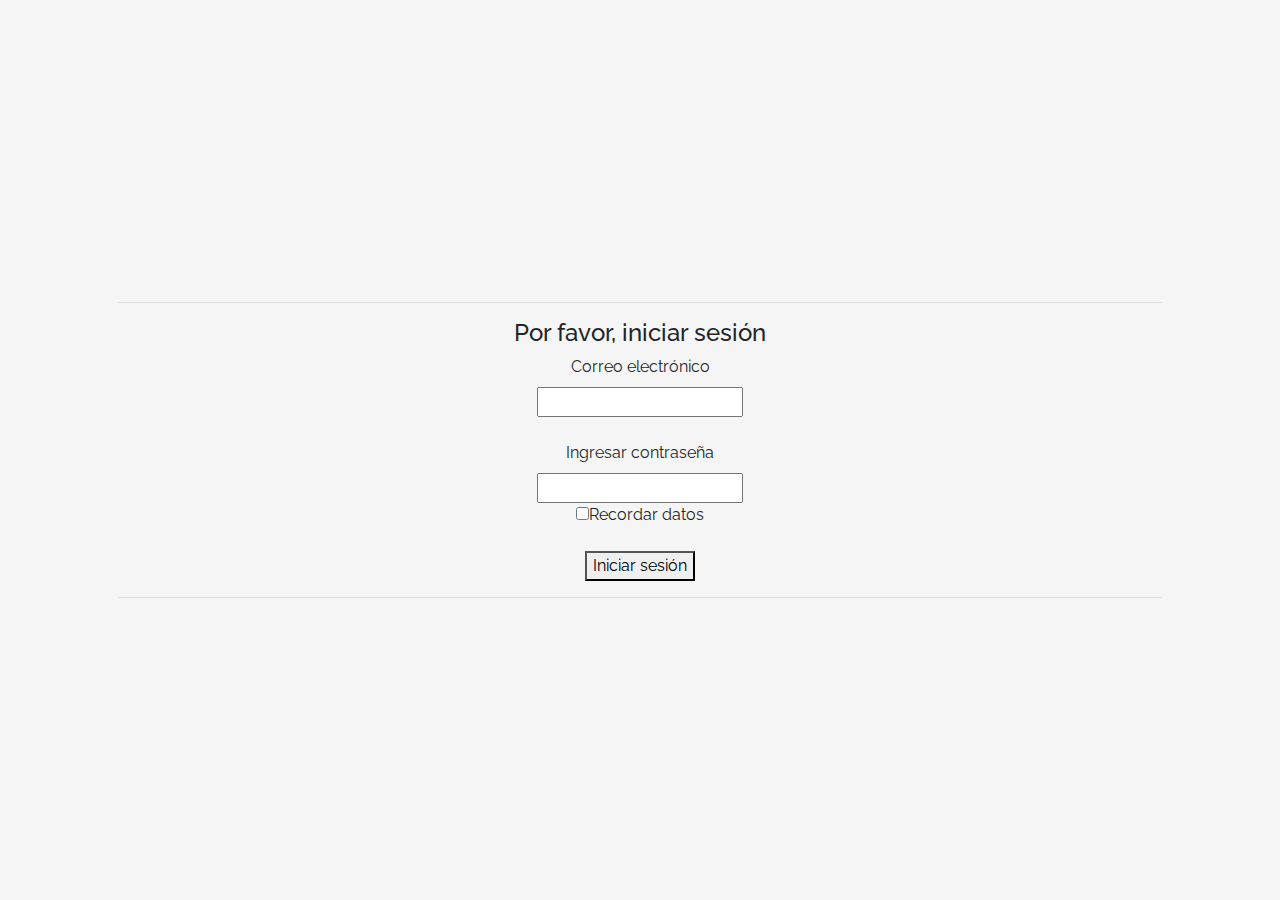
==== css/index.html @ 32b73776 "Entrega 1" ====
<!DOCTYPE html>
<!-- saved from url=(0049)https://getbootstrap.com/docs/4.3/examples/album/ -->
<html lang="en">

<head>
  <meta http-equiv="Content-Type" content="text/html; charset=UTF-8">
  <meta name="viewport" content="width=device-width, initial-scale=1, shrink-to-fit=no">
  <meta name="description" content="">
  <title>eMercado - Todo lo que busques está aquí</title>

  <link rel="canonical" href="https://getbootstrap.com/docs/4.3/examples/album/">
  <link href="https://fonts.googleapis.com/css?family=Raleway:300,300i,400,400i,700,700i,900,900i" rel="stylesheet">
  <!-- Bootstrap core CSS -->
  <link href="css/bootstrap.min.css" rel="stylesheet">
  <link href="css/styles.css" rel="stylesheet">
  <style>
    html,
    body {
      height: 100%;
    }

    body {
      display: -ms-flexbox;
      display: flex;
      -ms-flex-align: center;
      align-items: center;
      padding-top: 40px;
      padding-bottom: 40px;
      background-color: #f5f5f5;
    }

    .signin {
      width: 100%;
      max-width: 330px;
      padding: 15px;
      margin: auto;
    }
  </style>
</head>

<body class="text-center">
  <div class="container p-5">
    <div style="position: relative; width:auto; top: 0;"><hr>

      <h4 class="alert-heading">Por favor, iniciar sesión</h4>

        <label for="inputEmail">Correo electrónico</label><br>
        <input id="inputEmail" type="email" name="mail"><br><br>
        
        <label for="inputPassword">Ingresar contraseña</label><br>
        <input id="inputPassword" type="password" name="password"><br>

        <input type="checkbox" name="Recordar" value="">Recordar datos <br><br>
        <button id="submit" type="submit">Iniciar sesión</button> 

      <hr>
    </div>
  </div>

  <script src="js/init.js"></script>
  <script src="js/login.js"></script>
</body>

</html>
---- css/css/styles.css ----
.jumbotron, .card-body, .container, .site-header{
    font-family: 'Raleway', serif !important;
}

.jumbotron .display-4{
    font-weight: bold;
}

.jumbotron {
  height: 50vh;
  padding: 5em inherit;
  margin-bottom: 0;
  background-color: #53C0FB;
  background: url('../img/cover_back.png');
  background-size: cover;
  background-position: center;
  background-repeat: no-repeat;
  color: black;
  font-weight: bold;
}

@media (min-width: 768px) {
  .jumbotron {
    padding-top: 6rem;
    padding-bottom: 6rem;
  }
}

.jumbotron p:last-child {
  margin-bottom: 0;
}

.jumbotron-heading {
  font-weight: 300;
}

.jumbotron .container {
  max-width: 40rem;
  background-color: rgba(255, 255, 255, 0.5);
  border-radius: 10px;
  text-shadow: 1px 1px 2px grey;
}

.jumbotron .lead{
  font-size: 38px;
}

footer {
  padding-top: 3rem;
  padding-bottom: 3rem;
}

footer p {
  margin-bottom: .25rem;
}

.site-header a {
  color: white;
  transition: ease-in-out color .15s;
}

.light-text {
  color: white;
}

.site-header .dropdown-menu a {
  color: black;
}

.dropzone{
  border: 2px dashed #0087F7;
  border-radius: 5px;
  background: white;
}

.alert{
  position: fixed;
  top:80px;
  width: 50%;
  left: 50%;
  transform: translate(-50%, 0);
}

.lds-ring {
  display: inline-block;
  position: relative;
  width: 64px;
  height: 64px;
  top:50%;
  left: 50%;
}
.lds-ring div {
  box-sizing: border-box;
  display: block;
  position: absolute;
  width: 51px;
  height: 51px;
  margin: 6px;
  border: 6px solid #fff;
  border-radius: 50%;
  animation: lds-ring 1.2s cubic-bezier(0.5, 0, 0.5, 1) infinite;
  border-color: #fff transparent transparent transparent;
}
.lds-ring div:nth-child(1) {
  animation-delay: -0.45s;
}
.lds-ring div:nth-child(2) {
  animation-delay: -0.3s;
}
.lds-ring div:nth-child(3) {
  animation-delay: -0.15s;
}
@keyframes lds-ring {
  0% {
    transform: rotate(0deg);
  }
  100% {
    transform: rotate(360deg);
  }
}

#spinner-wrapper{
  position: fixed;
  background-color: rgba(0,0,0,0.5);
  width:100%;
  height: 100%;
  top:0;
  left:0;
  z-index: 1021;
  display: none;
}

a.custom-card,
a.custom-card:hover {
  color: inherit;
  text-decoration: inherit;
}

.checked {
  color: orange;
}

.productos{
  text-align: center;
}
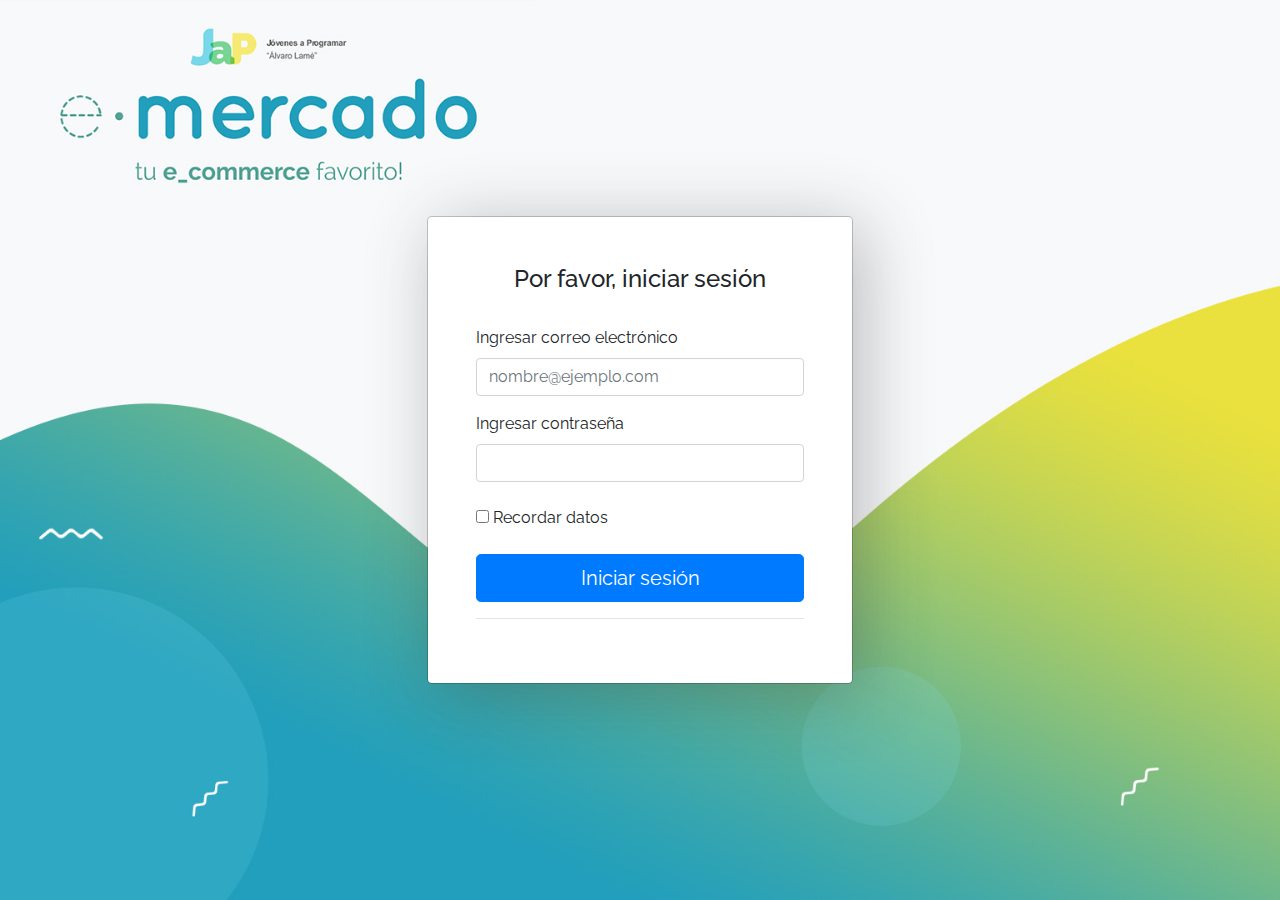
==== commit 1b3279b8: "Entrega 6" ====
--- a/css/index.html
+++ b/css/index.html
@@ -35,23 +35,36 @@
       padding: 15px;
       margin: auto;
     }
+
+    body {
+      background: url(img/fondo\ login.jpg) fixed;
+      background-size: cover;
+    }
+
+    .modal-content {
+      box-shadow: 10px 10px 70px rgba(53, 52, 52, 0.322)
+    }
+
   </style>
 </head>
 
-<body class="text-center">
-  <div class="container p-5">
-    <div style="position: relative; width:auto; top: 0;"><hr>
+<body >
+  <div class="container p-5 modal-content col-4">
+    <div>
 
-      <h4 class="alert-heading">Por favor, iniciar sesión</h4>
+      <h4 class="text-center">Por favor, iniciar sesión</h4><br>
 
-        <label for="inputEmail">Correo electrónico</label><br>
-        <input id="inputEmail" type="email" name="mail"><br><br>
-        
-        <label for="inputPassword">Ingresar contraseña</label><br>
-        <input id="inputPassword" type="password" name="password"><br>
+      <div class="form-group">
+        <label for="inputemail">Ingresar correo electrónico</label><br>
+        <input id="email" type="email" class="form-control" name="email" placeholder="nombre@ejemplo.com">
+      </div>
 
-        <input type="checkbox" name="Recordar" value="">Recordar datos <br><br>
-        <button id="submit" type="submit">Iniciar sesión</button> 
+      <label for="inputpassword">Ingresar contraseña</label><br>
+      <input id="password" type="password" class="form-control" name="password"><br>
+
+      <input class="form-check-input, text-center" type="checkbox" name="Recordar"> Recordar datos <br><br>
+
+      <button id="submit" type="submit" class="btn btn-lg btn-primary btn-block">Iniciar sesión</button>
 
       <hr>
     </div>
